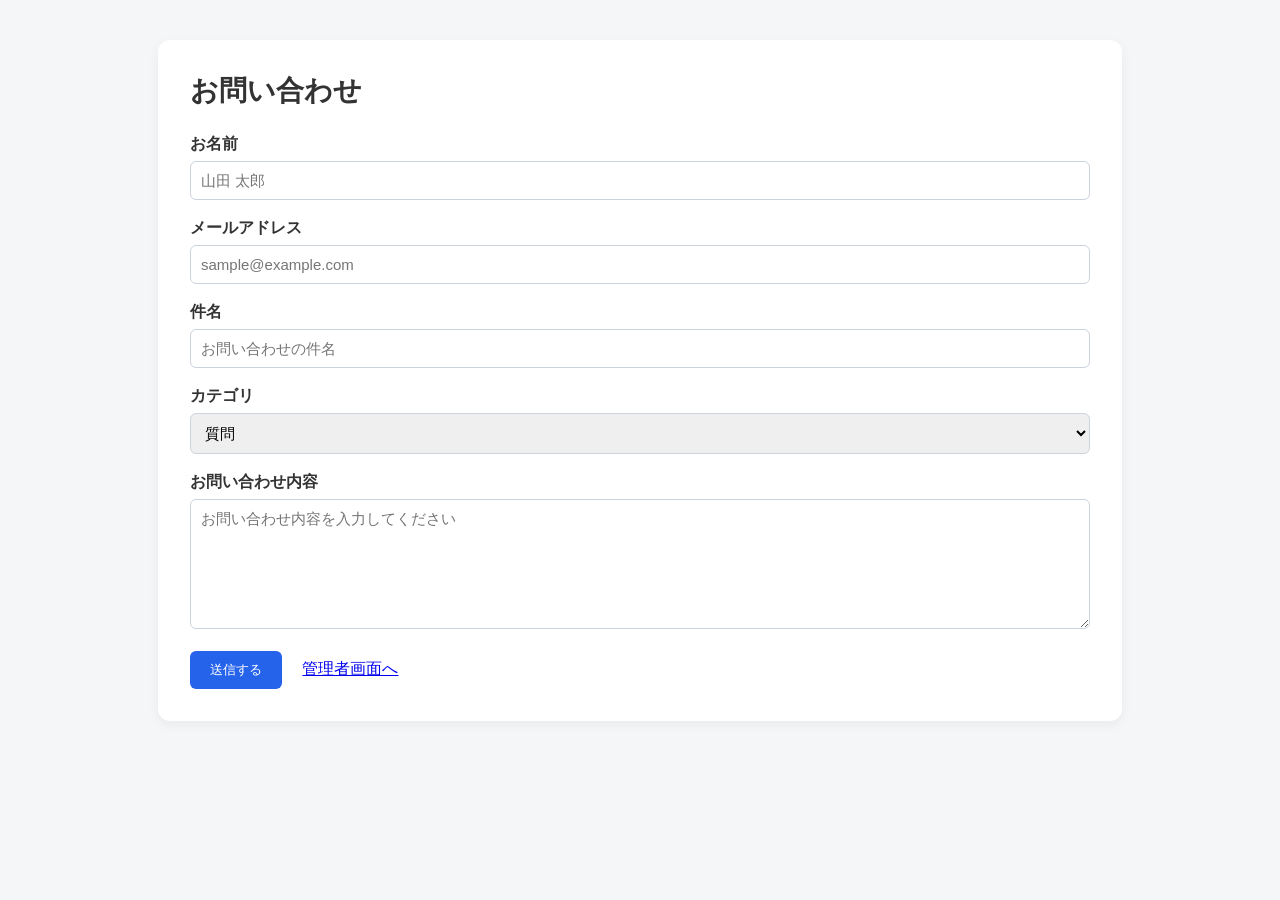
==== index.html @ 92081d1e "Create inquiry demo site" ====
<!DOCTYPE html>
<html lang="ja">
<head>
  <meta charset="UTF-8">
  <title>お問い合わせフォーム</title>
  <link rel="stylesheet" href="assets/css/style.css">
</head>
<body>
  <main class="container">
    <h1>お問い合わせ</h1>

    <form class="form" id="inquiryForm">
      <div class="formGroup">
        <label>お名前</label>
        <input type="text" id="name" placeholder="山田 太郎">
      </div>

      <div class="formGroup">
        <label>メールアドレス</label>
        <input type="email" id="email" placeholder="sample@example.com">
      </div>

      <div class="formGroup">
        <label>件名</label>
        <input type="text" id="title" placeholder="お問い合わせの件名">
      </div>

      <div class="formGroup">
        <label>カテゴリ</label>
        <select id="category">
          <option value="質問">質問</option>
          <option value="相談">相談</option>
          <option value="不具合">不具合</option>
          <option value="その他">その他</option>
        </select>
      </div>

      <div class="formGroup">
        <label>お問い合わせ内容</label>
        <textarea id="body" rows="6" placeholder="お問い合わせ内容を入力してください"></textarea>
      </div>

      <button type="submit" class="button">送信する</button>
      <a href="pages/admin-list.html" class="backLink">管理者画面へ</a>
    </form>
  </main>

  <script src="assets/js/script.js"></script>
</body>
</html>
---- assets/css/style.css ----
body {
  margin: 0;
  font-family: Arial, sans-serif;
  background-color: #f4f6f8;
  color: #333;
}

.container {
  width: 900px;
  margin: 40px auto;
  background-color: #fff;
  padding: 32px;
  border-radius: 12px;
  box-shadow: 0 4px 12px rgba(0, 0, 0, 0.05);
}

h1 {
  margin-top: 0;
  margin-bottom: 24px;
  font-size: 28px;
}

h2 {
  font-size: 20px;
  margin-top: 0;
  margin-bottom: 16px;
}

.formGroup {
  margin-bottom: 18px;
}

label {
  display: block;
  font-weight: bold;
  margin-bottom: 6px;
}

input,
select,
textarea {
  width: 100%;
  box-sizing: border-box;
  padding: 10px;
  border: 1px solid #ccd3dc;
  border-radius: 6px;
  font-size: 15px;
}

textarea {
  resize: vertical;
}

.button {
  padding: 10px 20px;
  background-color: #2563eb;
  color: #fff;
  border: none;
  border-radius: 6px;
  cursor: pointer;
}

.button:hover {
  background-color: #1d4ed8;
}

.searchBox {
  display: flex;
  gap: 12px;
  margin-bottom: 24px;
}

.searchBox input {
  flex: 1;
}

.searchBox select {
  width: 220px;
}

.table {
  width: 100%;
  border-collapse: collapse;
}

.table th,
.table td {
  border-bottom: 1px solid #e5e7eb;
  padding: 12px;
  text-align: left;
}

.table th {
  background-color: #f9fafb;
}

.status {
  display: inline-block;
  padding: 4px 10px;
  border-radius: 999px;
  font-size: 13px;
}

.statusNew {
  background-color: #fee2e2;
  color: #991b1b;
}

.statusProgress {
  background-color: #fef3c7;
  color: #92400e;
}

.card {
  margin-bottom: 24px;
  padding: 24px;
  border: 1px solid #e5e7eb;
  border-radius: 10px;
}

.detailList {
  display: grid;
  grid-template-columns: 160px 1fr;
  gap: 12px 20px;
}

.detailList dt {
  font-weight: bold;
  color: #555;
}

.detailList dd {
  margin: 0;
}

.backLink {
  margin-left: 16px;
}

.statusAnswered {
  background-color: #dcfce7;
  color: #166534;
}

.statusClosed {
  background-color: #e5e7eb;
  color: #374151;
}

.linkArea {
  margin-top: 24px;
}
.pageHeader {
  display: flex;
  justify-content: space-between;
  align-items: flex-start;
  gap: 24px;
  margin-bottom: 24px;
}

.pageLead {
  margin-top: -12px;
  color: #6b7280;
}

.subButton {
  text-decoration: none;
  display: inline-block;
}

.summaryArea {
  display: grid;
  grid-template-columns: repeat(4, 1fr);
  gap: 16px;
  margin-bottom: 24px;
}

.summaryCard {
  background-color: #f9fafb;
  border: 1px solid #e5e7eb;
  border-radius: 10px;
  padding: 16px;
}

.summaryLabel {
  display: block;
  color: #6b7280;
  font-size: 14px;
  margin-bottom: 8px;
}

.summaryCard strong {
  font-size: 28px;
}

.resultText {
  color: #4b5563;
  margin-bottom: 12px;
}

.resetButton {
  background-color: #6b7280;
}

.resetButton:hover {
  background-color: #4b5563;
}

.deleteButton {
  padding: 6px 12px;
  background-color: #ef4444;
  color: #fff;
  border: none;
  border-radius: 6px;
  cursor: pointer;
}

.deleteButton:hover {
  background-color: #dc2626;
}
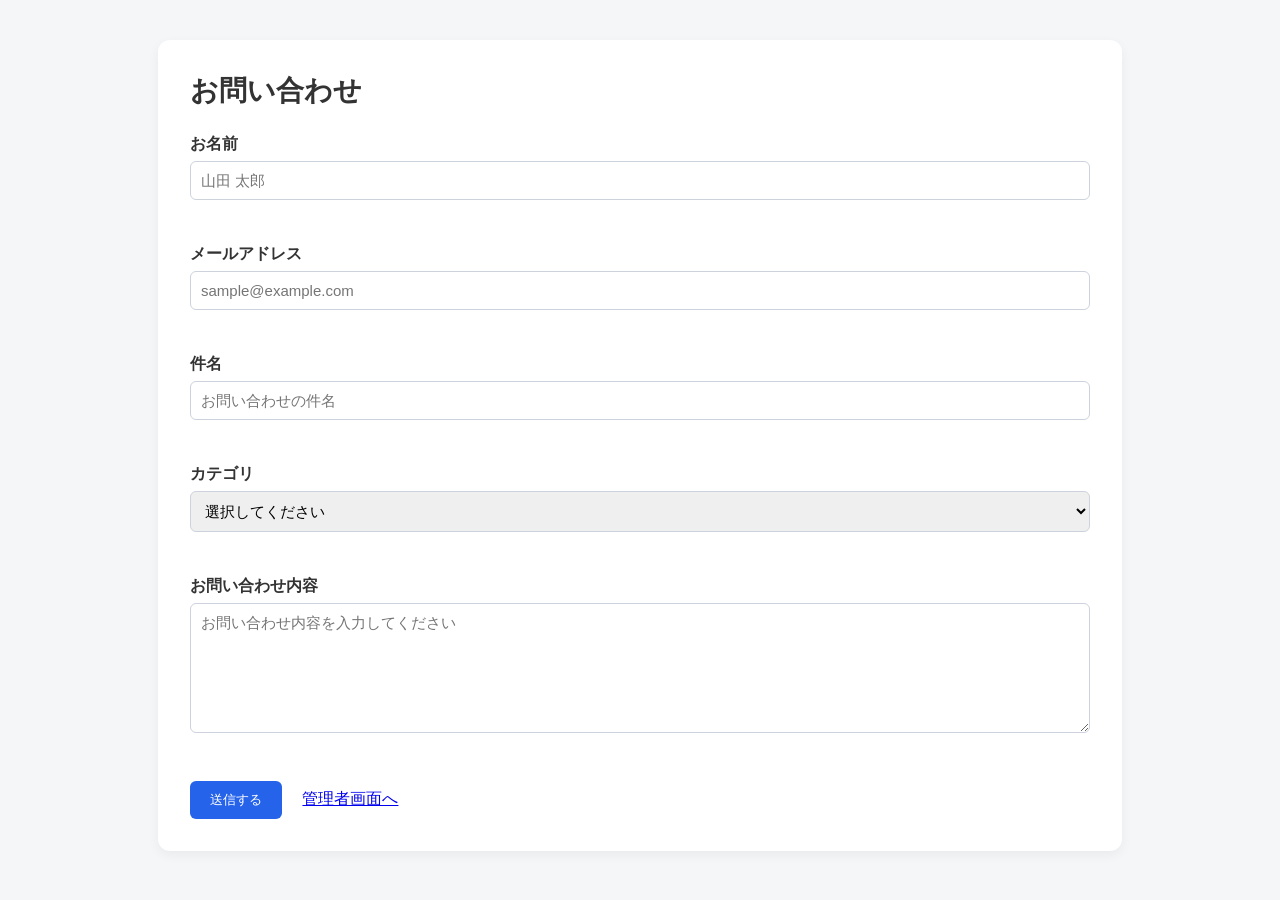
==== commit a209bd5f: "フロントバリデーション作成" ====
--- a/index.html
+++ b/index.html
@@ -1,50 +1,59 @@
 <!DOCTYPE html>
 <html lang="ja">
+
 <head>
-  <meta charset="UTF-8">
-  <title>お問い合わせフォーム</title>
-  <link rel="stylesheet" href="assets/css/style.css">
+    <meta charset="UTF-8">
+    <title>お問い合わせフォーム</title>
+    <link rel="stylesheet" href="assets/css/style.css">
 </head>
+
 <body>
-  <main class="container">
-    <h1>お問い合わせ</h1>
+    <main class="container">
+        <h1>お問い合わせ</h1>
 
-    <form class="form" id="inquiryForm">
-      <div class="formGroup">
-        <label>お名前</label>
-        <input type="text" id="name" placeholder="山田 太郎">
-      </div>
+        <form class="form" id="inquiryForm">
+            <div class="formGroup">
+                <label for="name">お名前</label>
+                <input type="text" id="name" placeholder="山田 太郎">
+                <p class="errorText" id="nameError"></p>
+            </div>
 
-      <div class="formGroup">
-        <label>メールアドレス</label>
-        <input type="email" id="email" placeholder="sample@example.com">
-      </div>
+            <div class="formGroup">
+                <label for="email">メールアドレス</label>
+                <input type="email" id="email" placeholder="sample@example.com">
+                <p class="errorText" id="emailError"></p>
+            </div>
 
-      <div class="formGroup">
-        <label>件名</label>
-        <input type="text" id="title" placeholder="お問い合わせの件名">
-      </div>
+            <div class="formGroup">
+                <label for="title">件名</label>
+                <input type="text" id="title" placeholder="お問い合わせの件名">
+                <p class="errorText" id="titleError"></p>
+            </div>
 
-      <div class="formGroup">
-        <label>カテゴリ</label>
-        <select id="category">
-          <option value="質問">質問</option>
-          <option value="相談">相談</option>
-          <option value="不具合">不具合</option>
-          <option value="その他">その他</option>
-        </select>
-      </div>
+            <div class="formGroup">
+                <label for="category">カテゴリ</label>
+                <select id="category">
+                    <option value="">選択してください</option>
+                    <option value="質問">質問</option>
+                    <option value="相談">相談</option>
+                    <option value="不具合">不具合</option>
+                    <option value="その他">その他</option>
+                </select>
+                <p class="errorText" id="categoryError"></p>
+            </div>
 
-      <div class="formGroup">
-        <label>お問い合わせ内容</label>
-        <textarea id="body" rows="6" placeholder="お問い合わせ内容を入力してください"></textarea>
-      </div>
+            <div class="formGroup">
+                <label for="body">お問い合わせ内容</label>
+                <textarea id="body" rows="6" placeholder="お問い合わせ内容を入力してください"></textarea>
+                <p class="errorText" id="bodyError"></p>
+            </div>
 
-      <button type="submit" class="button">送信する</button>
-      <a href="pages/admin-list.html" class="backLink">管理者画面へ</a>
-    </form>
-  </main>
+            <button type="submit" class="button">送信する</button>
+            <a href="pages/admin-list.html" class="backLink">管理者画面へ</a>
+        </form>
+    </main>
 
-  <script src="assets/js/script.js"></script>
+    <script src="assets/js/script.js"></script>
 </body>
-</html>
+
+</html>
--- a/assets/css/style.css
+++ b/assets/css/style.css
@@ -218,3 +218,86 @@
 .deleteButton:hover {
   background-color: #dc2626;
 }
+
+.actionArea {
+  display: flex;
+  gap: 12px;
+  justify-content: flex-end;
+  margin-bottom: 24px;
+}
+
+@media (max-width: 768px) {
+  .container {
+    width: auto;
+    margin: 16px;
+    padding: 20px;
+  }
+
+  .pageHeader {
+    flex-direction: column;
+  }
+
+  .summaryArea {
+    grid-template-columns: repeat(2, 1fr);
+  }
+
+  .searchBox {
+    flex-direction: column;
+  }
+
+  .searchBox input,
+  .searchBox select,
+  .searchBox button {
+    width: 100%;
+  }
+
+  .actionArea {
+    flex-direction: column;
+  }
+
+  .actionArea button {
+    width: 100%;
+  }
+
+  .table {
+    min-width: 800px;
+  }
+
+  .tableWrapper {
+    overflow-x: auto;
+  }
+
+  .detailList {
+    grid-template-columns: 1fr;
+  }
+
+  .detailList dt {
+    margin-top: 12px;
+  }
+}
+
+@media (max-width: 480px) {
+  .summaryArea {
+    grid-template-columns: 1fr;
+  }
+
+  h1 {
+    font-size: 24px;
+  }
+
+  .summaryCard strong {
+    font-size: 24px;
+  }
+}
+
+.errorText {
+  min-height: 20px;
+  margin: 6px 0 0;
+  color: #dc2626;
+  font-size: 14px;
+}
+
+.inputError {
+  border-color: #dc2626;
+  background-color: #fef2f2;
+}
